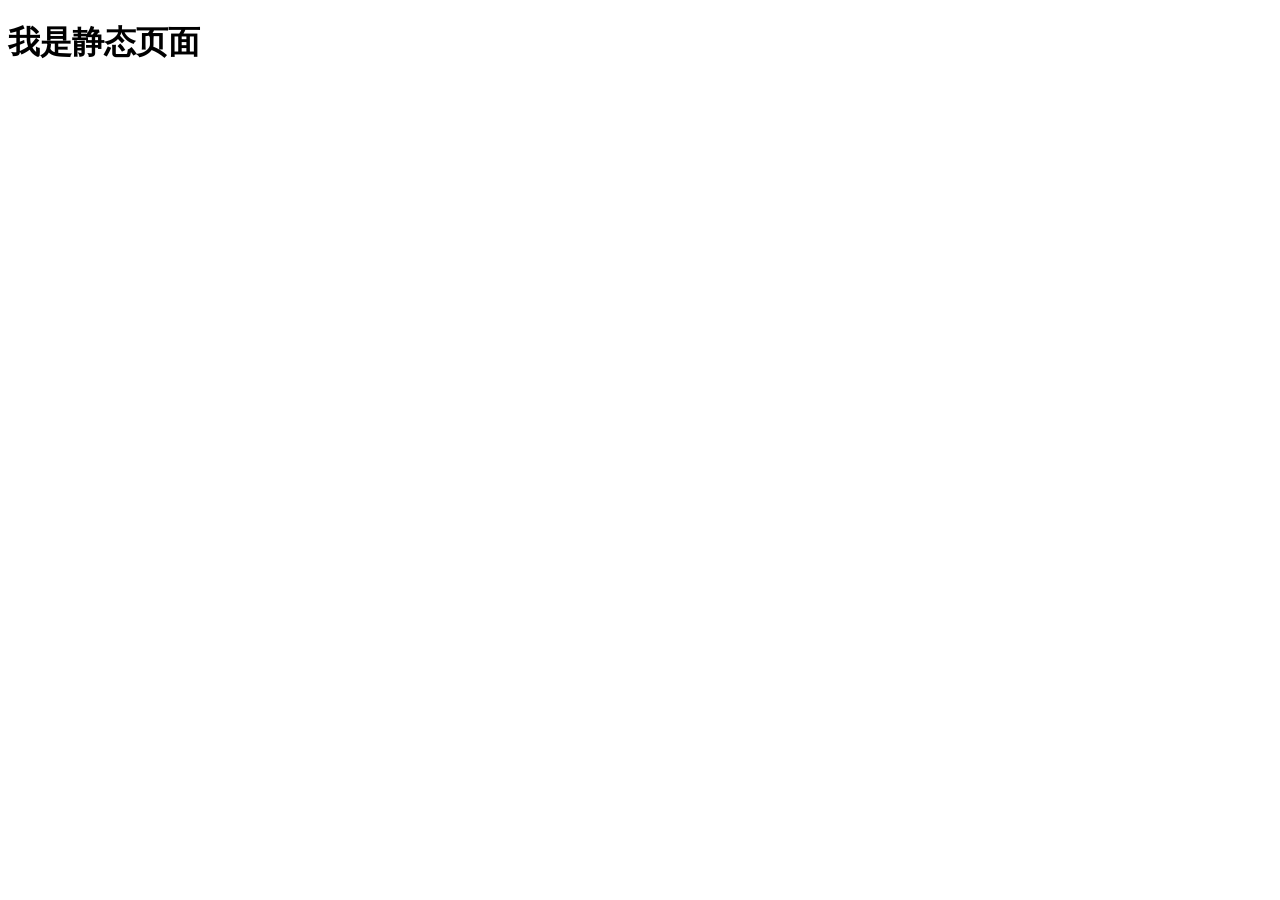
==== index.html @ 865576da "feat:新建html文件" ====
<!doctype html>
<html lang="en">
<head>
  <meta charset="UTF-8">
  <meta name="viewport"
        content="width=device-width, user-scalable=no, initial-scale=1.0, maximum-scale=1.0, minimum-scale=1.0">
  <meta http-equiv="X-UA-Compatible" content="ie=edge">
  <title>Document</title>
</head>
<body>
  <h1>我是静态页面</h1>
</body>
</html>
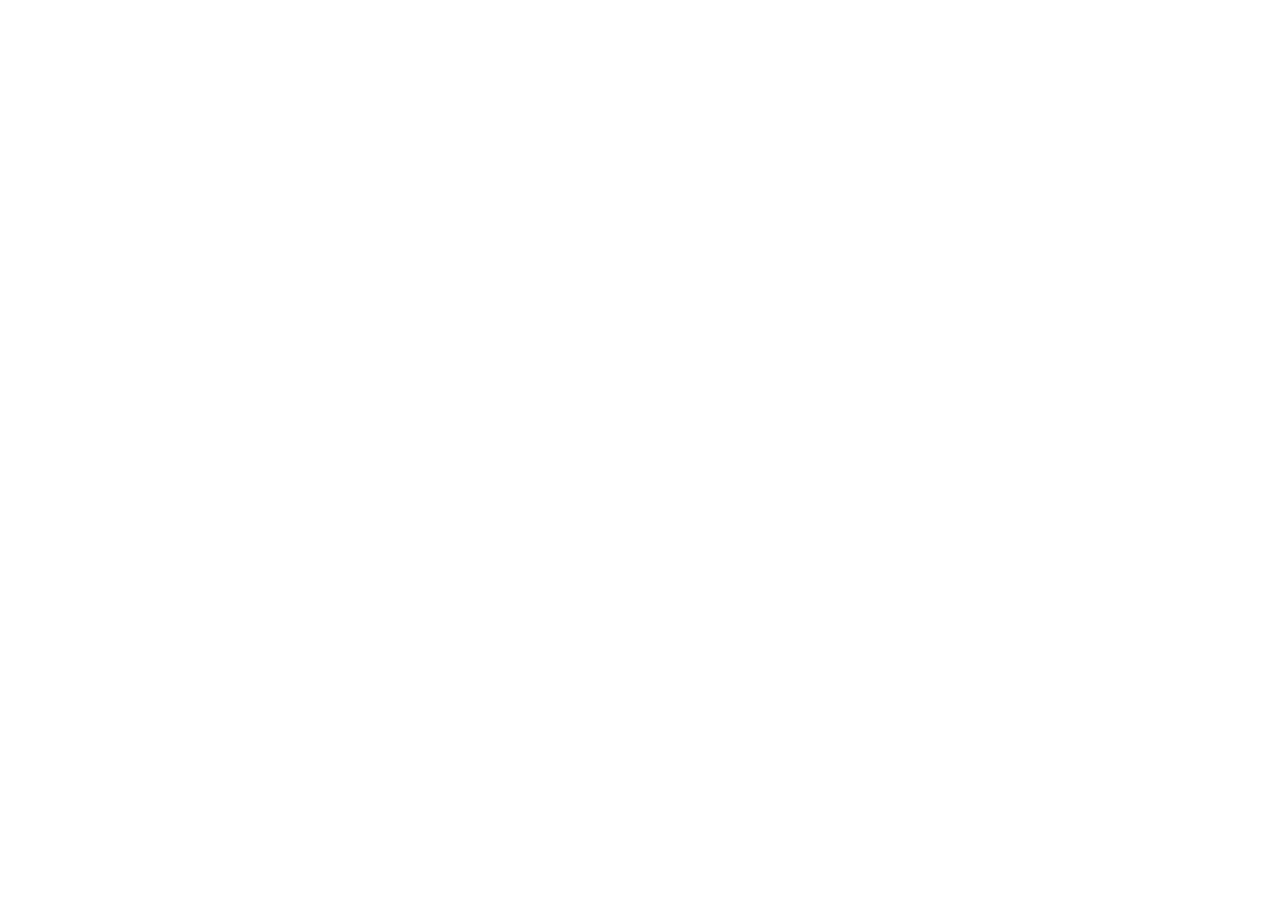
==== commit 149ffe32: "feat:上传背景图" ====
--- a/index.html
+++ b/index.html
@@ -6,8 +6,8 @@
         content="width=device-width, user-scalable=no, initial-scale=1.0, maximum-scale=1.0, minimum-scale=1.0">
   <meta http-equiv="X-UA-Compatible" content="ie=edge">
   <title>Document</title>
+<link rel="stylesheet" type="text/css" href="index.css">
 </head>
 <body>
-  <h1>我是静态页面</h1>
 </body>
 </html>
--- a/index.css
+++ b/index.css
@@ -0,0 +1,19 @@
+* {
+    padding: 0;
+    margin: 0;
+}
+html,
+body {
+    width: 100%;
+    height: 100vh;
+    overflow: hidden;
+    position: relative;
+    background-image: url("/assets/header-bg.jpg");
+    background-repeat: no-repeat;
+    background-position: center;
+    background-size: cover;
+}
+
+body {
+    background-size: 60px 60px;
+}
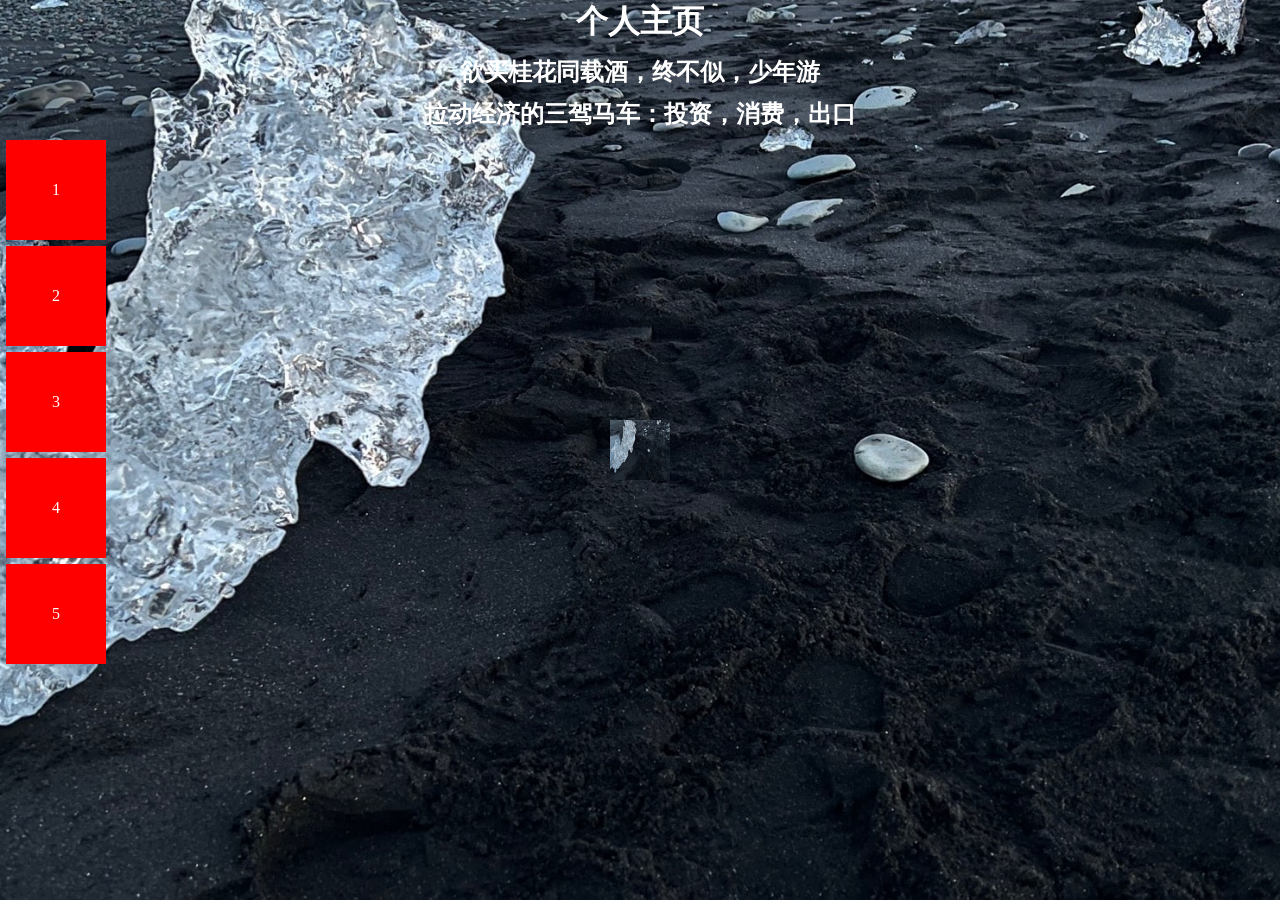
==== commit 4a255693: "feat:添加主页内容" ====
--- a/index.html
+++ b/index.html
@@ -9,5 +9,20 @@
 <link rel="stylesheet" type="text/css" href="index.css">
 </head>
 <body>
+<div>
+  <h1 style="text-align: center;margin-bottom: 12px">个人主页</h1>
+  <h2>欲买桂花同载酒，终不似，少年游</h2>
+  <h2>拉动经济的三驾马车：投资，消费，出口</h2>
+  <div>
+    <ul>
+      <li>1</li>
+      <li>2</li>
+      <li>3</li>
+      <li>4</li>
+      <li>5</li>
+    </ul>
+  </div>
+</div>
+
 </body>
 </html>
--- a/index.css
+++ b/index.css
@@ -6,6 +6,7 @@
 body {
     width: 100%;
     height: 100vh;
+    color: white;
     overflow: hidden;
     position: relative;
     background-image: url("/assets/header-bg.jpg");
@@ -17,3 +18,18 @@
 body {
     background-size: 60px 60px;
 }
+
+h2{
+    text-align: center;
+    margin-bottom: 10px;
+}
+
+ul li {
+    width: 100px;
+    height: 100px;
+    margin:  6px;
+    background-color: red;
+    display: flex;
+    align-items: center;
+    justify-content: center;
+}
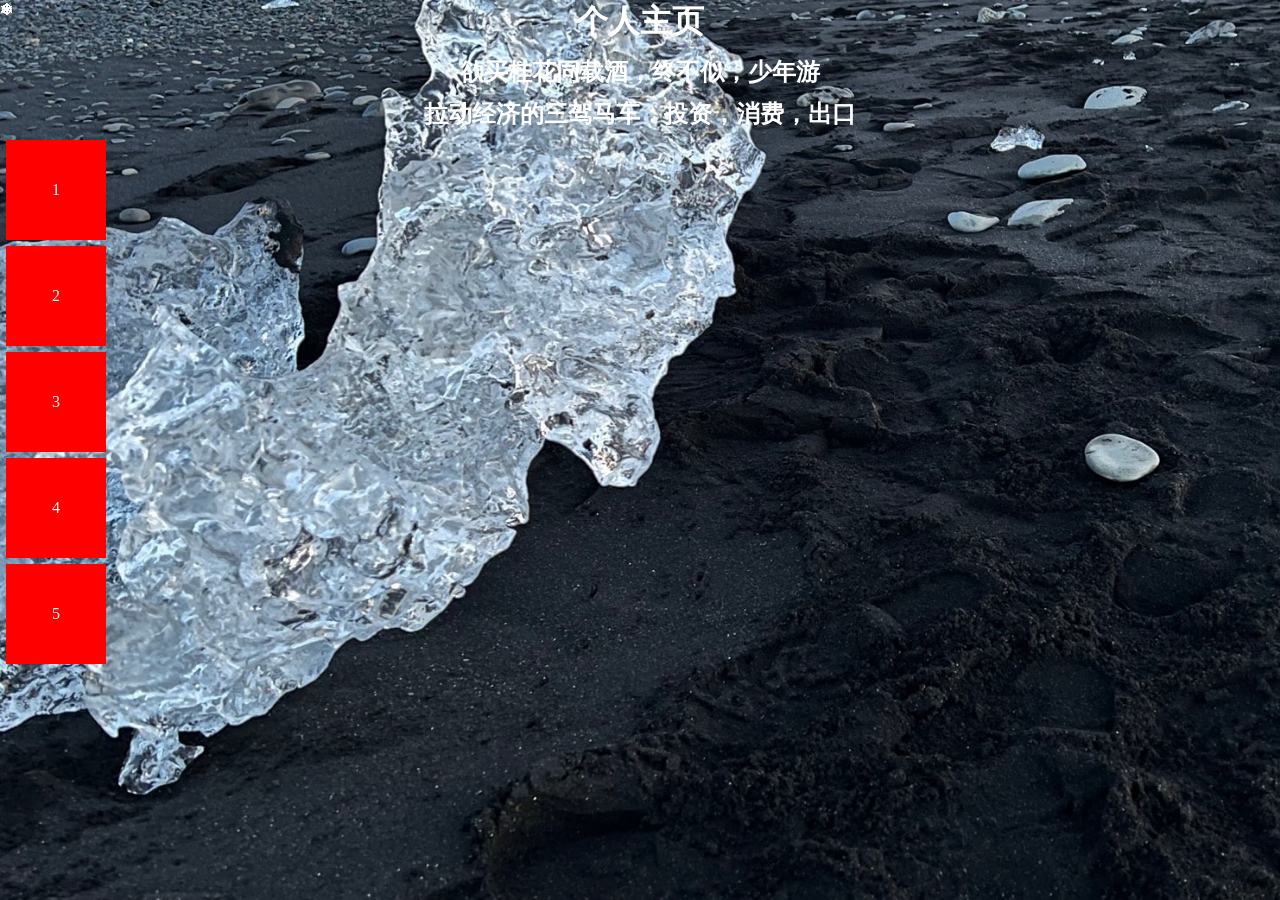
==== commit aeae9281: "feat:背景实现雪花" ====
--- a/index.html
+++ b/index.html
@@ -7,12 +7,44 @@
   <meta http-equiv="X-UA-Compatible" content="ie=edge">
   <title>Document</title>
 <link rel="stylesheet" type="text/css" href="index.css">
+  <link rel="stylesheet" href="./assets/iconfont/iconfont.css">
+<!--  <link rel="stylesheet" href="./assets/svg/snow.svg">-->
 </head>
+<style>
+  .snow {
+    position: absolute;
+    color: #fff;
+  }
+  
+  .snow:after{
+    content: "❄";
+  }
+  
+  @keyframes fall-2 {
+    0% {
+      opacity: 0.9;
+      font-size: 14px;
+      transform: translate(var(--start-x), var(--start-y));
+    }
+    50% {
+      opacity: 0.3;
+      font-size: 16px;
+      transform: translate(var(--middle-x), var(--middle-y));
+    }
+    
+    100% {
+      font-size: 20px;
+      opacity: 0.3;
+      transform: translate(var(--end-x), var(--end-y));
+    }
+  }
+</style>
 <body>
 <div>
-  <h1 style="text-align: center;margin-bottom: 12px">个人主页</h1>
+  <h1 style="text-align: center;margin-bottom: 12px;">个人主页</h1>
   <h2>欲买桂花同载酒，终不似，少年游</h2>
   <h2>拉动经济的三驾马车：投资，消费，出口</h2>
+  <div class="container" style="position: absolute;width: 100vw;height: 100vh;top: 0;"></div>
   <div>
     <ul>
       <li>1</li>
@@ -25,4 +57,57 @@
 </div>
 
 </body>
+
+<script>
+  const point_num = 15 // 动画点的数量
+  const container = document.querySelector('.container')
+  
+  // 随机生成范围内的值
+  function random(min,max) {
+    if(min&&max){
+      return (Math.random()*(max-min)+min).toFixed(1)
+    }
+    return Math.random() * 100
+  }
+  
+  function calcX(num) {
+    if(num+10>100){
+      return num -Math.random()+ 5
+    }
+    
+    return num + Math.random()+5
+  }
+  
+ function loadSvg(){
+ 
+ }
+  
+  function createPoint(val){
+  const div = document.createElement('div')
+    let start_x = random()
+    let middle_x =calcX(start_x)
+    let end_x = calcX(middle_x)
+    let start_y = 0
+    let middle_y = 50
+    let end_y = 100
+    div.style.setProperty('--start-x',start_x+'vw')
+    div.style.setProperty('--middle-x',middle_x+'vw')
+    div.style.setProperty('--end-x',end_x + 'vw')
+    div.style.setProperty('--start-y',start_y+'vh')
+    div.style.setProperty('--middle-y',middle_y+'vh')
+    div.style.setProperty('--end-y',end_y + 'vh')
+    div.style.animation = `fall-2 ${random(8,20)}s -10s linear infinite`
+    // div.classList.add('iconfont icon-xuehua point')
+    div.className = 'snow'
+    container.appendChild(div)
+  }
+  
+  for(let i = 1;i<=point_num;i++){
+    createPoint(i)
+  }
+  
+  loadSvg()
+  
+  
+</script>
 </html>
--- a/index.css
+++ b/index.css
@@ -11,12 +11,7 @@
     position: relative;
     background-image: url("/assets/header-bg.jpg");
     background-repeat: no-repeat;
-    background-position: center;
     background-size: cover;
-}
-
-body {
-    background-size: 60px 60px;
 }
 
 h2{
--- a/assets/iconfont/iconfont.css
+++ b/assets/iconfont/iconfont.css
@@ -0,0 +1,33 @@
+@font-face {
+  font-family: "iconfont"; /* Project id  */
+  src: url('iconfont.ttf?t=1735367692548') format('truetype');
+}
+
+.iconfont {
+  font-family: "iconfont" !important;
+  font-size: 16px;
+  font-style: normal;
+  -webkit-font-smoothing: antialiased;
+  -moz-osx-font-smoothing: grayscale;
+}
+
+.icon-biaoqian1:before {
+  content: "\e652";
+}
+
+.icon-tuxiang1:before {
+  content: "\e656";
+}
+
+.icon-biaoqing1:before {
+  content: "\e657";
+}
+
+.icon-xuehua:before {
+  content: "\e612";
+}
+
+.icon-shangchuan:before {
+  content: "\e62b";
+}
+
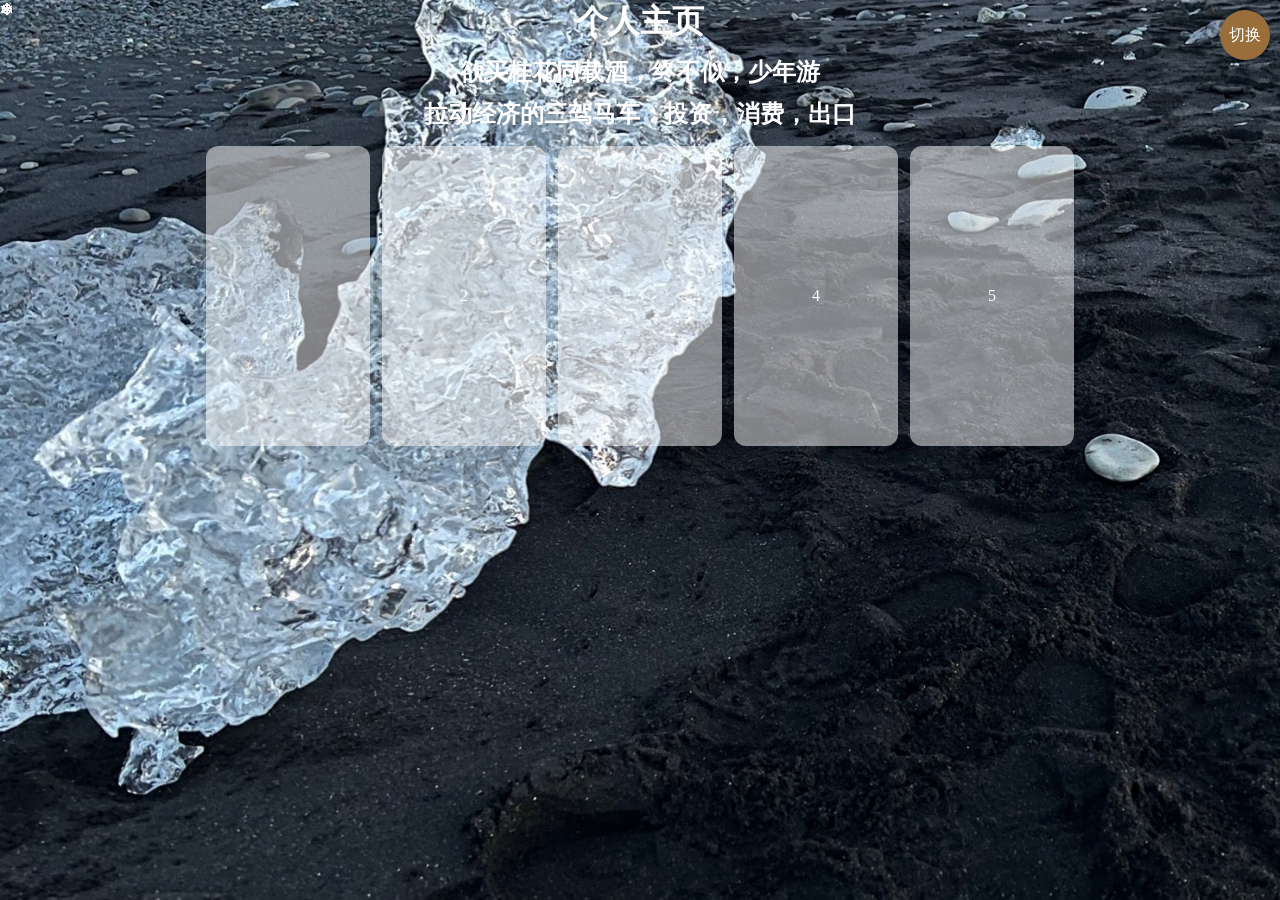
==== commit e86e51a5: "优化" ====
--- a/index.html
+++ b/index.html
@@ -45,7 +45,7 @@
   <h2>欲买桂花同载酒，终不似，少年游</h2>
   <h2>拉动经济的三驾马车：投资，消费，出口</h2>
   <div class="container" style="position: absolute;width: 100vw;height: 100vh;top: 0;"></div>
-  <div>
+  <div class="card">
     <ul>
       <li>1</li>
       <li>2</li>
@@ -54,13 +54,16 @@
       <li>5</li>
     </ul>
   </div>
+  <button class="view-btn">切换</button>
 </div>
 
 </body>
 
-<script>
+<script type="module">
   const point_num = 15 // 动画点的数量
   const container = document.querySelector('.container')
+  const viewBtn = document.querySelector('.view-btn')
+  
   
   // 随机生成范围内的值
   function random(min,max) {
--- a/index.css
+++ b/index.css
@@ -14,17 +14,46 @@
     background-size: cover;
 }
 
+button {
+    all: unset;  /* 重置所有样式 */
+    background: none; /* 去除背景 */
+    border: none; /* 去除边框 */
+    padding: 0; /* 去除内边距 */
+    font: inherit; /* 继承父元素的字体 */
+    color: inherit; /* 继承父元素的文字颜色 */
+}
+
 h2{
     text-align: center;
     margin-bottom: 10px;
 }
 
-ul li {
-    width: 100px;
-    height: 100px;
+.card ul {
+    display: flex;
+    align-items: center;
+    justify-content: space-around;
+    padding: 0 200px;
+}
+
+.card ul li {
+    flex-grow: 1;
+    height: 300px;
     margin:  6px;
-    background-color: red;
+    border-radius: 12px;
+    background-color: rgba(255, 255, 255, 0.5);
     display: flex;
     align-items: center;
     justify-content: center;
+    gap: 20px;
 }
+
+.view-btn{
+    position: fixed;
+    top: 10px;
+    right: 10px;
+    height: 50px;
+    width: 50px;
+    border-radius: 50%;
+    background-color: #9a6e3a;
+    text-align: center;
+}
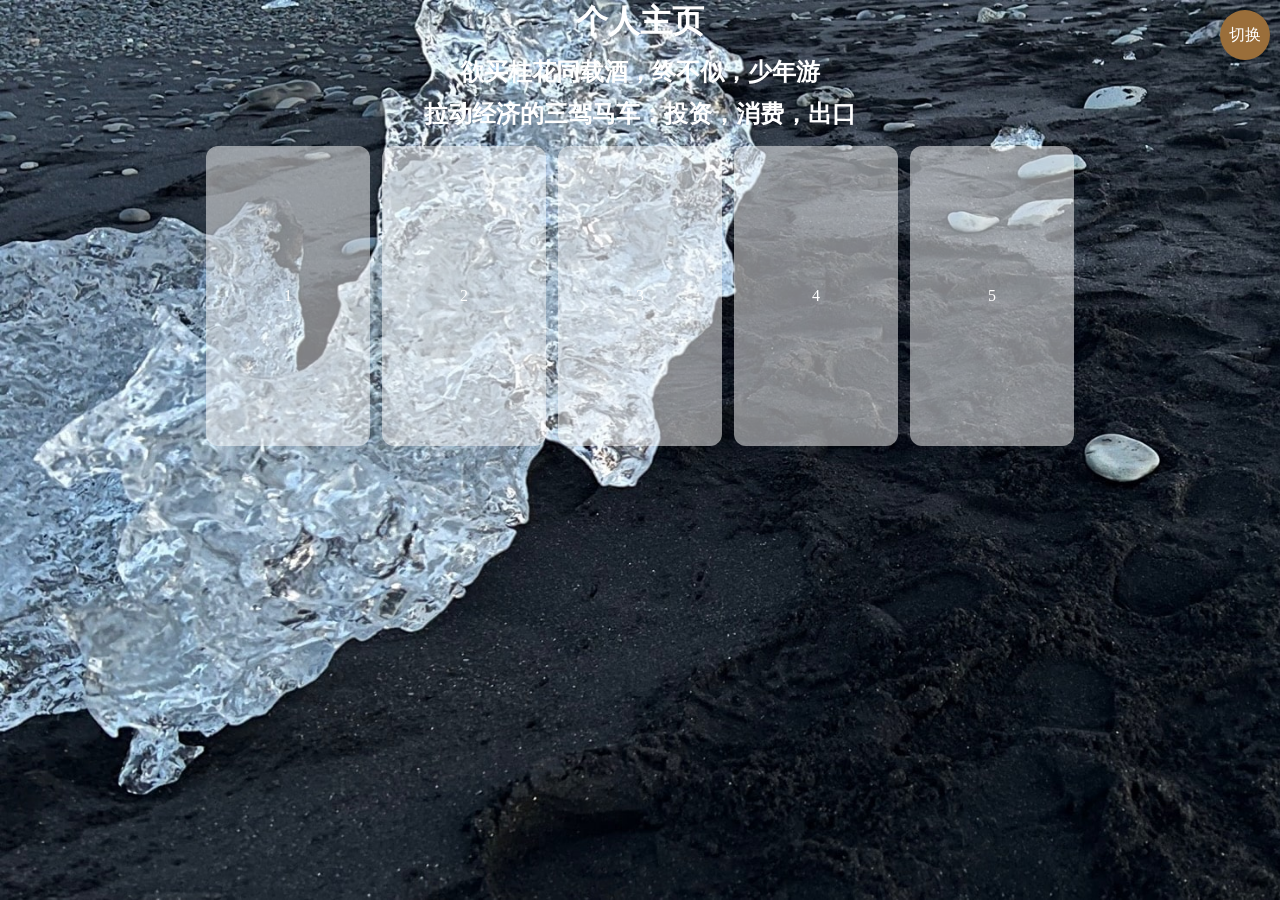
==== commit 8d7cf23d: "feat:测试 test" ====
--- a/index.html
+++ b/index.html
@@ -60,10 +60,15 @@
 </body>
 
 <script type="module">
+  import {test} from './main'
   const point_num = 15 // 动画点的数量
   const container = document.querySelector('.container')
   const viewBtn = document.querySelector('.view-btn')
+  viewBtn.addEventListener('click',()=>{
+    document.body.style.backgroundImage = "url('./assets/letter.png')"
+  })
   
+  test()
   
   // 随机生成范围内的值
   function random(min,max) {
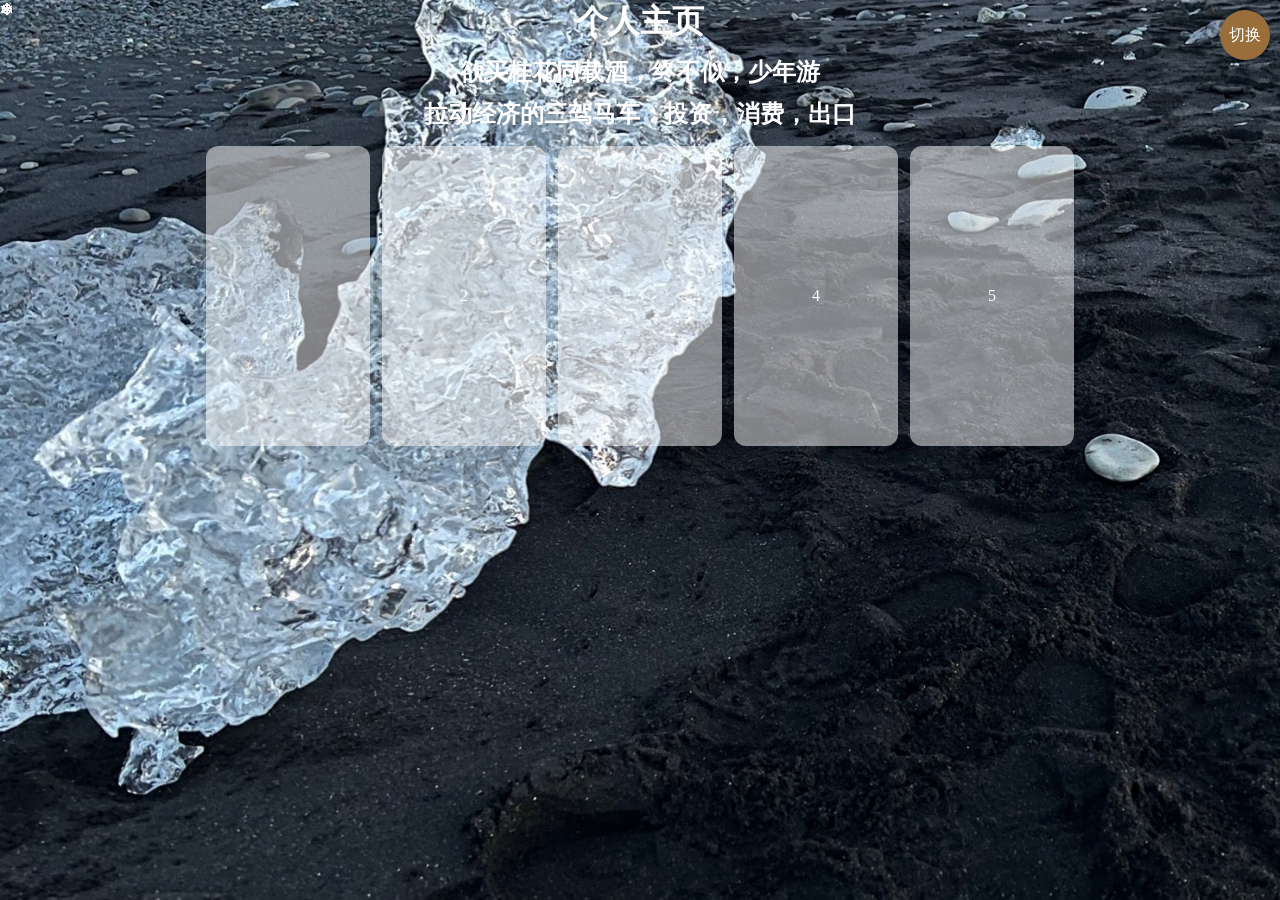
==== commit eb33c99f: "feat:测试 test" ====
--- a/index.html
+++ b/index.html
@@ -60,7 +60,7 @@
 </body>
 
 <script type="module">
-  import {test} from './main'
+  import {test} from './main/index.js'
   const point_num = 15 // 动画点的数量
   const container = document.querySelector('.container')
   const viewBtn = document.querySelector('.view-btn')
